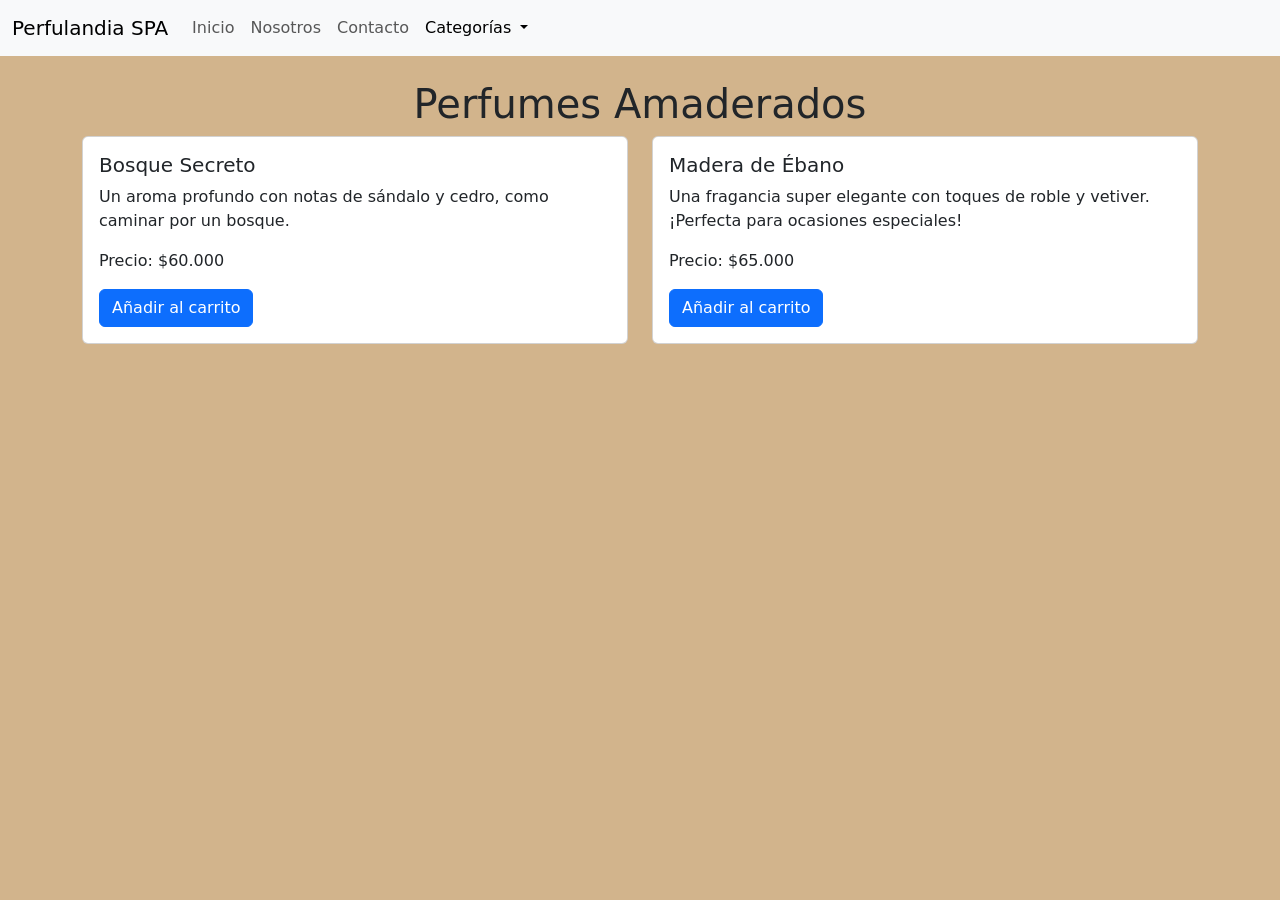
==== amaderados.html @ b3f01bf4 "Proyecto Perfulandia" ====
<!DOCTYPE html>
<html lang="es">
<head>
    <meta charset="UTF-8">
    <meta name="viewport" content="width=device-width, initial-scale=1.0">
    <title>Perfulandia | Amaderados</title>
    <link rel="stylesheet" href="assets/css/style.css">
    <link href="https://cdn.jsdelivr.net/npm/bootstrap@5.3.3/dist/css/bootstrap.min.css" rel="stylesheet" integrity="sha384-QWTKZyjpPEjISv5WaRU9OFeRpok6YctnYmDr5pNlyT2bRjXh0JMhjY6hW+ALEwIH" crossorigin="anonymous">
</head>
<body style="background-color: #d2b48c;">
    <header>
        <nav class="navbar navbar-expand-lg bg-body-tertiary">
            <div class="container-fluid">
                <a class="navbar-brand" href="index.html">Perfulandia SPA</a>
                <button class="navbar-toggler" type="button" data-bs-toggle="collapse" data-bs-target="#navbarNav" aria-controls="navbarNav" aria-expanded="false" aria-label="Toggle navigation">
                    <span class="navbar-toggler-icon"></span>
                </button>
                <div class="collapse navbar-collapse" id="navbarNav">
                    <ul class="navbar-nav">
                        <li class="nav-item">
                            <a class="nav-link" href="index.html">Inicio</a>
                        </li>
                        <li class="nav-item">
                            <a class="nav-link" href="nosotros.html">Nosotros</a>
                        </li>
                        <li class="nav-item">
                            <a class="nav-link" href="contacto.html">Contacto</a>
                        </li>
                        <li class="nav-item dropdown">
                            <a class="nav-link active dropdown-toggle" href="#" role="button" data-bs-toggle="dropdown" aria-expanded="false">
                                Categorías
                            </a>
                            <ul class="dropdown-menu">
                                <li><a class="dropdown-item" href="citricos.html">Cítricos</a></li>
                                <li><a class="dropdown-item" href="dulces.html">Dulces</a></li>
                                <li><a class="dropdown-item active" href="amaderados.html">Amaderados</a></li>
                                <li><a class="dropdown-item" href="ambarados.html">Ambarados</a></li>
                            </ul>
                        </li>
                    </ul>
                </div>
            </div>
        </nav>
    </header>

    <main class="container mt-4">
        <h1 class="text-center">Perfumes Amaderados</h1>
        <div class="row">
            <div class="col-md-6 mb-4">
                <div class="card" data-perfume-nombre="Bosque Secreto" data-perfume-precio="60000">
                    <div class="card-body">
                        <h5 class="card-title">Bosque Secreto</h5>
                        <p class="card-text">Un aroma profundo con notas de sándalo y cedro, como caminar por un bosque.</p>
                        <p class="card-text">Precio: $60.000</p>
                        <button class="btn btn-primary boton-agregar-carrito">Añadir al carrito</button>
                    </div>
                </div>
            </div>
            <div class="col-md-6 mb-4">
                <div class="card" data-perfume-nombre="Madera de Ébano" data-perfume-precio="65000">
                    <div class="card-body">
                        <h5 class="card-title">Madera de Ébano</h5>
                        <p class="card-text">Una fragancia super elegante con toques de roble y vetiver. ¡Perfecta para ocasiones especiales!</p>
                        <p class="card-text">Precio: $65.000</p>
                        <button class="btn btn-primary boton-agregar-carrito">Añadir al carrito</button>
                    </div>
                </div>
            </div>
        </div>
    </main>

    <footer class="text-center py-3">
    </footer>
    
    <script src="https://cdn.jsdelivr.net/npm/bootstrap@5.3.3/dist/js/bootstrap.bundle.min.js" integrity="sha384-YvpcrYf0tY3lHB60NNkmXc5s9fDVZLESaAA55NDzOxhy9GkcIdslK1eN7N6jIeHz" crossorigin="anonymous"></script>
    <script src="assets/js/main.js"></script>
</body>
</html>
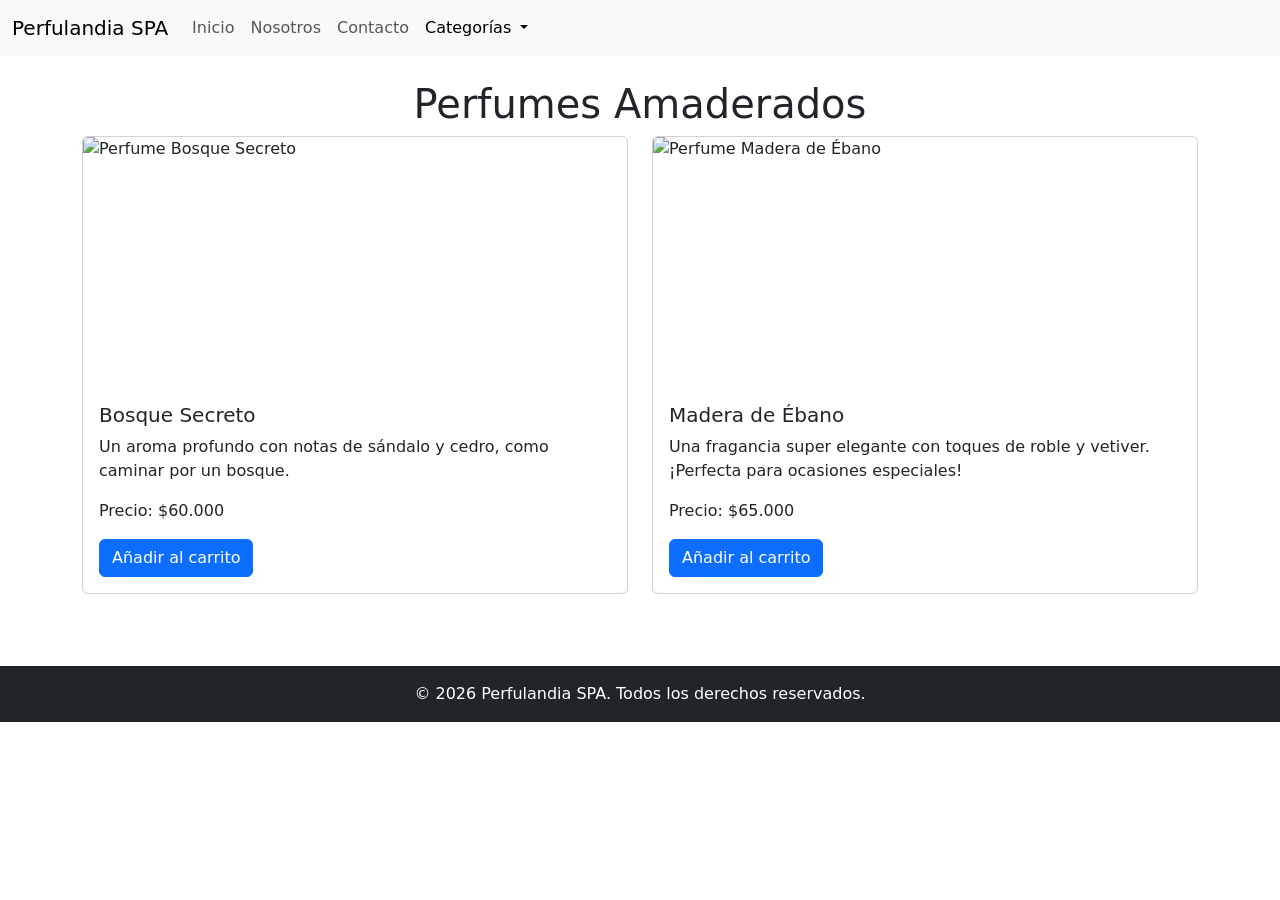
==== commit 9a4268be: "Correccion de cosas faltantes" ====
--- a/amaderados.html
+++ b/amaderados.html
@@ -7,72 +7,75 @@
     <link rel="stylesheet" href="assets/css/style.css">
     <link href="https://cdn.jsdelivr.net/npm/bootstrap@5.3.3/dist/css/bootstrap.min.css" rel="stylesheet" integrity="sha384-QWTKZyjpPEjISv5WaRU9OFeRpok6YctnYmDr5pNlyT2bRjXh0JMhjY6hW+ALEwIH" crossorigin="anonymous">
 </head>
-<body style="background-color: #d2b48c;">
+<body class="bg-amaderados">
     <header>
         <nav class="navbar navbar-expand-lg bg-body-tertiary">
-            <div class="container-fluid">
-                <a class="navbar-brand" href="index.html">Perfulandia SPA</a>
-                <button class="navbar-toggler" type="button" data-bs-toggle="collapse" data-bs-target="#navbarNav" aria-controls="navbarNav" aria-expanded="false" aria-label="Toggle navigation">
-                    <span class="navbar-toggler-icon"></span>
-                </button>
-                <div class="collapse navbar-collapse" id="navbarNav">
-                    <ul class="navbar-nav">
-                        <li class="nav-item">
-                            <a class="nav-link" href="index.html">Inicio</a>
-                        </li>
-                        <li class="nav-item">
-                            <a class="nav-link" href="nosotros.html">Nosotros</a>
-                        </li>
-                        <li class="nav-item">
-                            <a class="nav-link" href="contacto.html">Contacto</a>
-                        </li>
-                        <li class="nav-item dropdown">
-                            <a class="nav-link active dropdown-toggle" href="#" role="button" data-bs-toggle="dropdown" aria-expanded="false">
-                                Categorías
-                            </a>
-                            <ul class="dropdown-menu">
-                                <li><a class="dropdown-item" href="citricos.html">Cítricos</a></li>
-                                <li><a class="dropdown-item" href="dulces.html">Dulces</a></li>
-                                <li><a class="dropdown-item active" href="amaderados.html">Amaderados</a></li>
-                                <li><a class="dropdown-item" href="ambarados.html">Ambarados</a></li>
-                            </ul>
-                        </li>
-                    </ul>
-                </div>
-            </div>
+        <div class="container-fluid">
+        <a class="navbar-brand" href="index.html">Perfulandia SPA</a>
+        <button class="navbar-toggler" type="button" data-bs-toggle="collapse" data-bs-target="#navbarNav" aria-controls="navbarNav" aria-expanded="false" aria-label="Toggle navigation">
+        <span class="navbar-toggler-icon"></span>
+        </button>
+        <div class="collapse navbar-collapse" id="navbarNav">
+        <ul class="navbar-nav">
+        <li class="nav-item">
+        <a class="nav-link" href="index.html">Inicio</a>
+        </li>
+        <li class="nav-item">
+        <a class="nav-link" href="nosotros.html">Nosotros</a>
+        </li>
+        <li class="nav-item">
+        <a class="nav-link" href="contacto.html">Contacto</a>
+        </li>
+        <li class="nav-item dropdown">
+        <a class="nav-link active dropdown-toggle" href="#" role="button" data-bs-toggle="dropdown" aria-expanded="false">
+            Categorías
+        </a>
+        <ul class="dropdown-menu">
+        <li><a class="dropdown-item" href="citricos.html">Cítricos</a></li>
+        <li><a class="dropdown-item" href="dulces.html">Dulces</a></li>
+        <li><a class="dropdown-item active" href="amaderados.html">Amaderados</a></li>
+        <li><a class="dropdown-item" href="ambarados.html">Ambarados</a></li>
+        </ul>
+        </li>
+        </ul>
+        </div>
+        </div>
         </nav>
     </header>
 
-    <main class="container mt-4">
+    <main class="container mt-4 mb-5">
         <h1 class="text-center">Perfumes Amaderados</h1>
         <div class="row">
-            <div class="col-md-6 mb-4">
-                <div class="card" data-perfume-nombre="Bosque Secreto" data-perfume-precio="60000">
-                    <div class="card-body">
-                        <h5 class="card-title">Bosque Secreto</h5>
-                        <p class="card-text">Un aroma profundo con notas de sándalo y cedro, como caminar por un bosque.</p>
-                        <p class="card-text">Precio: $60.000</p>
-                        <button class="btn btn-primary boton-agregar-carrito">Añadir al carrito</button>
-                    </div>
-                </div>
-            </div>
-            <div class="col-md-6 mb-4">
-                <div class="card" data-perfume-nombre="Madera de Ébano" data-perfume-precio="65000">
-                    <div class="card-body">
-                        <h5 class="card-title">Madera de Ébano</h5>
-                        <p class="card-text">Una fragancia super elegante con toques de roble y vetiver. ¡Perfecta para ocasiones especiales!</p>
-                        <p class="card-text">Precio: $65.000</p>
-                        <button class="btn btn-primary boton-agregar-carrito">Añadir al carrito</button>
-                    </div>
-                </div>
-            </div>
+        <div class="col-md-6 mb-4">
+        <div class="card" data-perfume-nombre="Bosque Secreto" data-perfume-precio="60000">
+        <img src="https://encrypted-tbn0.gstatic.com/images?q=tbn:ANd9GcRPlahCg-qICBoXFogSxt4DtsnoL7hfeLO5RIM444r4iA&s=10" class="card-img-top" alt="Perfume Bosque Secreto" style="height: 250px; object-fit: cover;">
+        <div class="card-body">
+        <h5 class="card-title">Bosque Secreto</h5>
+        <p class="card-text">Un aroma profundo con notas de sándalo y cedro, como caminar por un bosque.</p>
+        <p class="card-text">Precio: $60.000</p>
+        <button class="btn btn-primary boton-agregar-carrito">Añadir al carrito</button>
+        </div>
+        </div>
+        </div>
+        <div class="col-md-6 mb-4">
+        <div class="card" data-perfume-nombre="Madera de Ébano" data-perfume-precio="65000">
+        <img src="https://images.unsplash.com/photo-1594035910387-fea47794261f?auto=format&fit=crop&w=600&q=80" class="card-img-top" alt="Perfume Madera de Ébano" style="height: 250px; object-fit: cover;">
+        <div class="card-body">
+        <h5 class="card-title">Madera de Ébano</h5>
+        <p class="card-text">Una fragancia super elegante con toques de roble y vetiver. ¡Perfecta para ocasiones especiales!</p>
+        <p class="card-text">Precio: $65.000</p>
+        <button class="btn btn-primary boton-agregar-carrito">Añadir al carrito</button>
+        </div>
+        </div>
+        </div>
         </div>
     </main>
 
-    <footer class="text-center py-3">
+    <footer class="text-center py-3 bg-dark text-white">
+        <p class="mb-0">&copy; 2026 Perfulandia SPA. Todos los derechos reservados.</p>
     </footer>
     
     <script src="https://cdn.jsdelivr.net/npm/bootstrap@5.3.3/dist/js/bootstrap.bundle.min.js" integrity="sha384-YvpcrYf0tY3lHB60NNkmXc5s9fDVZLESaAA55NDzOxhy9GkcIdslK1eN7N6jIeHz" crossorigin="anonymous"></script>
-    <script src="assets/js/main.js"></script>
+    <script src="main.js"></script>
 </body>
 </html>
